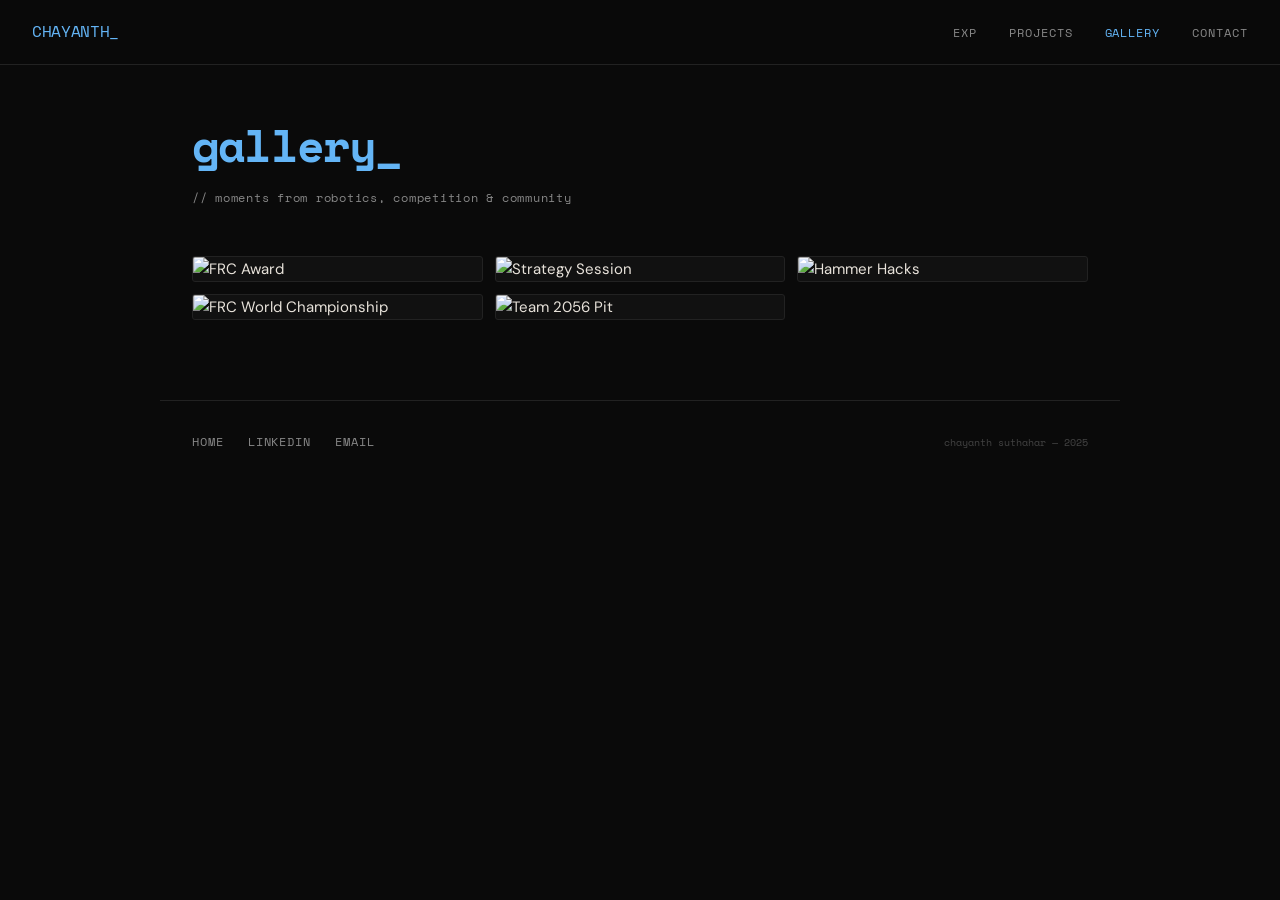
==== gallery.html @ c67ef1ef "Add files via upload" ====
<!DOCTYPE html>
<html lang="en">
<head>
  <meta charset="UTF-8" />
  <meta name="viewport" content="width=device-width, initial-scale=1.0"/>
  <title>gallery — chayanth_</title>
  <link rel="preconnect" href="https://fonts.googleapis.com">
  <link href="https://fonts.googleapis.com/css2?family=Space+Mono:ital,wght@0,400;0,700;1,400&family=DM+Sans:wght@300;400;500&display=swap" rel="stylesheet">
  <style>
    :root {
      --bg: #0a0a0a;
      --bg2: #111111;
      --fg: #e8e2d9;
      --fg2: #888;
      --accent: #64b5f6;
      --accent2: #90caf9;
      --border: #222;
      --mono: 'Space Mono', monospace;
      --sans: 'DM Sans', sans-serif;
    }

    *, *::before, *::after { box-sizing: border-box; margin: 0; padding: 0; }
    html { scroll-behavior: smooth; }

    body {
      background: var(--bg);
      color: var(--fg);
      font-family: var(--sans);
      font-size: 15px;
      line-height: 1.6;
      min-height: 100vh;
    }

    nav {
      position: fixed;
      top: 0; left: 0; right: 0;
      z-index: 100;
      padding: 1.2rem 2rem;
      display: flex;
      justify-content: space-between;
      align-items: center;
      border-bottom: 1px solid var(--border);
      background: rgba(10,10,10,0.88);
      backdrop-filter: blur(12px);
    }

    .nav-logo {
      font-family: var(--mono);
      font-size: 1rem;
      color: var(--accent);
      text-decoration: none;
      letter-spacing: -0.02em;
    }

    .nav-links {
      display: flex;
      gap: 2rem;
      list-style: none;
    }

    .nav-links a {
      font-family: var(--mono);
      font-size: 0.75rem;
      color: var(--fg2);
      text-decoration: none;
      letter-spacing: 0.08em;
      text-transform: uppercase;
      transition: color 0.2s;
    }

    .nav-links a:hover,
    .nav-links a.active { color: var(--accent); }

    main {
      max-width: 960px;
      margin: 0 auto;
      padding: 110px 2rem 5rem;
    }

    .page-header {
      margin-bottom: 3rem;
      animation: fadeUp 0.7s ease both;
    }

    .page-header h1 {
      font-family: var(--mono);
      font-size: clamp(1.8rem, 5vw, 2.8rem);
      font-weight: 700;
      color: var(--accent);
      letter-spacing: -0.04em;
      margin-bottom: 0.4rem;
    }

    .page-header p {
      font-family: var(--mono);
      font-size: 0.78rem;
      color: var(--fg2);
      letter-spacing: 0.06em;
    }

    /* GALLERY GRID */
    .gallery-grid {
      columns: 3;
      column-gap: 0.75rem;
      animation: fadeUp 0.8s 0.1s ease both;
    }

    .gallery-item {
      break-inside: avoid;
      margin-bottom: 0.75rem;
      position: relative;
      overflow: hidden;
      border-radius: 3px;
      border: 1px solid var(--border);
      cursor: pointer;
      background: var(--bg2);
    }

    .gallery-item img {
      width: 100%;
      display: block;
      transition: transform 0.4s ease, filter 0.3s ease;
      filter: grayscale(10%);
    }

    .gallery-item:hover img {
      transform: scale(1.04);
      filter: grayscale(0%);
    }

    .gallery-overlay {
      position: absolute;
      inset: 0;
      background: linear-gradient(to top, rgba(0,0,0,0.75) 0%, transparent 50%);
      opacity: 0;
      transition: opacity 0.3s;
      display: flex;
      align-items: flex-end;
      padding: 1rem;
    }

    .gallery-item:hover .gallery-overlay { opacity: 1; }

    .gallery-caption {
      font-family: var(--mono);
      font-size: 0.68rem;
      color: var(--fg);
      letter-spacing: 0.06em;
      line-height: 1.4;
    }

    .gallery-caption span {
      display: block;
      color: var(--accent2);
      font-size: 0.6rem;
      margin-top: 0.1rem;
    }

    /* LIGHTBOX */
    .lightbox {
      display: none;
      position: fixed;
      inset: 0;
      z-index: 200;
      background: rgba(0,0,0,0.92);
      backdrop-filter: blur(8px);
      justify-content: center;
      align-items: center;
      padding: 2rem;
      cursor: zoom-out;
    }

    .lightbox.open { display: flex; }

    .lightbox img {
      max-width: 90vw;
      max-height: 85vh;
      object-fit: contain;
      border-radius: 3px;
      border: 1px solid var(--border);
      box-shadow: 0 40px 80px rgba(0,0,0,0.8);
      animation: zoomIn 0.25s ease;
    }

    .lightbox-caption {
      position: fixed;
      bottom: 2rem;
      left: 50%;
      transform: translateX(-50%);
      font-family: var(--mono);
      font-size: 0.72rem;
      color: var(--fg2);
      letter-spacing: 0.08em;
      text-align: center;
    }

    .lightbox-close {
      position: fixed;
      top: 1.5rem;
      right: 1.5rem;
      font-family: var(--mono);
      font-size: 1.4rem;
      color: var(--fg2);
      cursor: pointer;
      background: none;
      border: none;
      line-height: 1;
      transition: color 0.2s;
    }

    .lightbox-close:hover { color: var(--accent); }

    footer {
      border-top: 1px solid var(--border);
      padding: 2rem;
      max-width: 960px;
      margin: 0 auto;
      display: flex;
      justify-content: space-between;
      align-items: center;
      flex-wrap: wrap;
      gap: 1rem;
    }

    .footer-links { display: flex; gap: 1.5rem; }

    .footer-links a {
      font-family: var(--mono);
      font-size: 0.72rem;
      color: var(--fg2);
      text-decoration: none;
      text-transform: uppercase;
      letter-spacing: 0.08em;
      transition: color 0.2s;
    }

    .footer-links a:hover { color: var(--accent); }
    .footer-copy { font-family: var(--mono); font-size: 0.65rem; color: #444; }

    @keyframes fadeUp { from { opacity: 0; transform: translateY(20px); } to { opacity: 1; transform: translateY(0); } }
    @keyframes zoomIn { from { opacity: 0; transform: scale(0.94); } to { opacity: 1; transform: scale(1); } }

    @media (max-width: 700px) {
      nav { padding: 1rem; }
      .gallery-grid { columns: 2; }
    }

    @media (max-width: 450px) {
      .gallery-grid { columns: 1; }
    }
  </style>
</head>
<body>

  <nav>
    <a href="index.html" class="nav-logo">CHAYANTH_</a>
    <ul class="nav-links">
      <li><a href="index.html#experience">exp</a></li>
      <li><a href="index.html#projects">projects</a></li>
      <li><a href="gallery.html" class="active">gallery</a></li>
      <li><a href="mailto:chayanthsuthahar@gmail.com">contact</a></li>
    </ul>
  </nav>

  <main>
    <div class="page-header">
      <h1>gallery_</h1>
      <p>// moments from robotics, competition &amp; community</p>
    </div>

    <div class="gallery-grid">

      <div class="gallery-item" onclick="openLightbox(this)">
        <img src="Award.jpg" alt="FRC Award" loading="lazy" />
        <div class="gallery-overlay">
          <div class="gallery-caption">
            FRC District Award
            <span>FIRST Robotics Competition</span>
          </div>
        </div>
      </div>

      <div class="gallery-item" onclick="openLightbox(this)">
        <img src="DSC_1734.jpeg" alt="FRC World Championship" loading="lazy" />
        <div class="gallery-overlay">
          <div class="gallery-caption">
            FRC World Championship
            <span>Team 2056 in the stands</span>
          </div>
        </div>
      </div>

      <div class="gallery-item" onclick="openLightbox(this)">
        <img src="image.png" alt="Strategy Session" loading="lazy" />
        <div class="gallery-overlay">
          <div class="gallery-caption">
            Alliance Strategy
            <span>FRC Competition Floor</span>
          </div>
        </div>
      </div>

      <div class="gallery-item" onclick="openLightbox(this)">
        <img src="IMG_4619.jpg" alt="Team 2056 Pit" loading="lazy" />
        <div class="gallery-overlay">
          <div class="gallery-caption">
            Team 2056 Pit
            <span>Orchard Park Secondary School</span>
          </div>
        </div>
      </div>

      <div class="gallery-item" onclick="openLightbox(this)">
        <img src="IMG_7084.jpg" alt="Hammer Hacks" loading="lazy" />
        <div class="gallery-overlay">
          <div class="gallery-caption">
            Hammer Hacks
            <span>Event Operations</span>
          </div>
        </div>
      </div>

    </div>
  </main>

  <footer>
    <div class="footer-links">
      <a href="index.html">Home</a>
      <a href="https://linkedin.com/in/chayanth" target="_blank">LinkedIn</a>
      <a href="mailto:chayanthsuthahar@gmail.com">Email</a>
    </div>
    <p class="footer-copy">chayanth suthahar &mdash; 2025</p>
  </footer>

  <!-- LIGHTBOX -->
  <div class="lightbox" id="lightbox" onclick="closeLightbox()">
    <button class="lightbox-close" onclick="closeLightbox()">&times;</button>
    <img id="lightbox-img" src="" alt="" />
    <p class="lightbox-caption" id="lightbox-caption"></p>
  </div>

  <script>
    function openLightbox(el) {
      const img = el.querySelector('img');
      const cap = el.querySelector('.gallery-caption');
      document.getElementById('lightbox-img').src = img.src;
      document.getElementById('lightbox-img').alt = img.alt;
      document.getElementById('lightbox-caption').textContent = cap ? cap.childNodes[0].textContent.trim() : '';
      document.getElementById('lightbox').classList.add('open');
      document.body.style.overflow = 'hidden';
    }

    function closeLightbox() {
      document.getElementById('lightbox').classList.remove('open');
      document.body.style.overflow = '';
    }

    document.addEventListener('keydown', e => {
      if (e.key === 'Escape') closeLightbox();
    });
  </script>

</body>
</html>
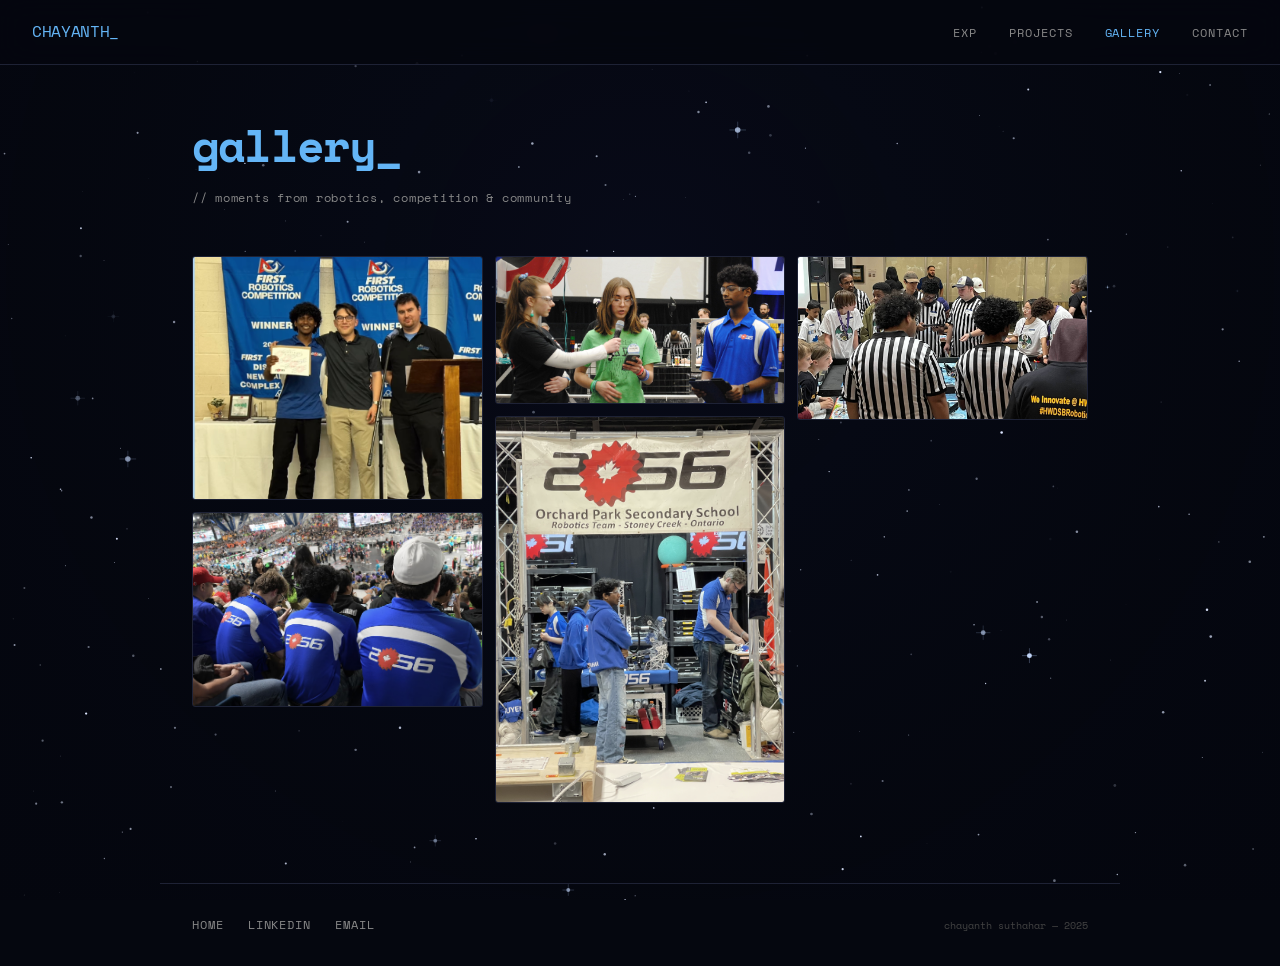
==== commit 5ebe578c: "Add files via upload" ====
--- a/gallery.html
+++ b/gallery.html
@@ -4,17 +4,18 @@
   <meta charset="UTF-8" />
   <meta name="viewport" content="width=device-width, initial-scale=1.0"/>
   <title>gallery — chayanth_</title>
+  <link rel="icon" type="image/x-icon" href="favicon.ico">
   <link rel="preconnect" href="https://fonts.googleapis.com">
   <link href="https://fonts.googleapis.com/css2?family=Space+Mono:ital,wght@0,400;0,700;1,400&family=DM+Sans:wght@300;400;500&display=swap" rel="stylesheet">
   <style>
     :root {
-      --bg: #0a0a0a;
-      --bg2: #111111;
+      --bg: #05070f;
+      --bg2: #0d1020;
       --fg: #e8e2d9;
       --fg2: #888;
       --accent: #64b5f6;
       --accent2: #90caf9;
-      --border: #222;
+      --border: #1e2235;
       --mono: 'Space Mono', monospace;
       --sans: 'DM Sans', sans-serif;
     }
@@ -29,7 +30,17 @@
       font-size: 15px;
       line-height: 1.6;
       min-height: 100vh;
-    }
+      overflow-x: hidden;
+    }
+
+    #stars {
+      position: fixed;
+      inset: 0;
+      z-index: 0;
+      pointer-events: none;
+    }
+
+    nav, main, footer { position: relative; z-index: 1; }
 
     nav {
       position: fixed;
@@ -40,8 +51,8 @@
       justify-content: space-between;
       align-items: center;
       border-bottom: 1px solid var(--border);
-      background: rgba(10,10,10,0.88);
-      backdrop-filter: blur(12px);
+      background: rgba(5,7,15,0.85);
+      backdrop-filter: blur(14px);
     }
 
     .nav-logo {
@@ -98,7 +109,6 @@
       letter-spacing: 0.06em;
     }
 
-    /* GALLERY GRID */
     .gallery-grid {
       columns: 3;
       column-gap: 0.75rem;
@@ -131,7 +141,7 @@
     .gallery-overlay {
       position: absolute;
       inset: 0;
-      background: linear-gradient(to top, rgba(0,0,0,0.75) 0%, transparent 50%);
+      background: linear-gradient(to top, rgba(0,0,0,0.78) 0%, transparent 55%);
       opacity: 0;
       transition: opacity 0.3s;
       display: flex;
@@ -162,8 +172,8 @@
       position: fixed;
       inset: 0;
       z-index: 200;
-      background: rgba(0,0,0,0.92);
-      backdrop-filter: blur(8px);
+      background: rgba(0,0,0,0.93);
+      backdrop-filter: blur(10px);
       justify-content: center;
       align-items: center;
       padding: 2rem;
@@ -178,7 +188,7 @@
       object-fit: contain;
       border-radius: 3px;
       border: 1px solid var(--border);
-      box-shadow: 0 40px 80px rgba(0,0,0,0.8);
+      box-shadow: 0 40px 80px rgba(0,0,0,0.9);
       animation: zoomIn 0.25s ease;
     }
 
@@ -252,6 +262,8 @@
 </head>
 <body>
 
+  <canvas id="stars"></canvas>
+
   <nav>
     <a href="index.html" class="nav-logo">CHAYANTH_</a>
     <ul class="nav-links">
@@ -332,7 +344,6 @@
     <p class="footer-copy">chayanth suthahar &mdash; 2025</p>
   </footer>
 
-  <!-- LIGHTBOX -->
   <div class="lightbox" id="lightbox" onclick="closeLightbox()">
     <button class="lightbox-close" onclick="closeLightbox()">&times;</button>
     <img id="lightbox-img" src="" alt="" />
@@ -340,6 +351,7 @@
   </div>
 
   <script>
+    // LIGHTBOX
     function openLightbox(el) {
       const img = el.querySelector('img');
       const cap = el.querySelector('.gallery-caption');
@@ -355,9 +367,72 @@
       document.body.style.overflow = '';
     }
 
-    document.addEventListener('keydown', e => {
-      if (e.key === 'Escape') closeLightbox();
-    });
+    document.addEventListener('keydown', e => { if (e.key === 'Escape') closeLightbox(); });
+
+    // STARFIELD
+    const canvas = document.getElementById('stars');
+    const ctx = canvas.getContext('2d');
+    let stars = [];
+
+    function resize() {
+      canvas.width = window.innerWidth;
+      canvas.height = window.innerHeight;
+    }
+
+    function initStars() {
+      stars = [];
+      const count = Math.floor((canvas.width * canvas.height) / 4000);
+      for (let s = 0; s < count; s++) {
+        stars.push({
+          x: Math.random() * canvas.width,
+          y: Math.random() * canvas.height,
+          r: Math.random() * 1.2 + 0.2,
+          alpha: Math.random() * 0.7 + 0.2,
+          twinkleSpeed: Math.random() * 0.008 + 0.002,
+          twinkleOffset: Math.random() * Math.PI * 2,
+          big: Math.random() < 0.04
+        });
+      }
+    }
+
+    function drawStars(t) {
+      ctx.clearRect(0, 0, canvas.width, canvas.height);
+      const grad = ctx.createRadialGradient(canvas.width*0.5, canvas.height*0.3, 0, canvas.width*0.5, canvas.height*0.3, canvas.width*0.8);
+      grad.addColorStop(0, 'rgba(20,30,70,0.18)');
+      grad.addColorStop(1, 'rgba(0,0,0,0)');
+      ctx.fillStyle = grad;
+      ctx.fillRect(0, 0, canvas.width, canvas.height);
+
+      stars.forEach(s => {
+        const flicker = s.alpha + Math.sin(t * s.twinkleSpeed + s.twinkleOffset) * 0.25;
+        const alpha = Math.max(0.05, Math.min(1, flicker));
+        const radius = s.big ? s.r * 2 : s.r;
+
+        if (s.big) {
+          ctx.save();
+          ctx.translate(s.x, s.y);
+          ctx.strokeStyle = `rgba(180,210,255,${alpha * 0.6})`;
+          ctx.lineWidth = 0.5;
+          ctx.beginPath();
+          ctx.moveTo(-radius*3, 0); ctx.lineTo(radius*3, 0);
+          ctx.moveTo(0, -radius*3); ctx.lineTo(0, radius*3);
+          ctx.stroke();
+          ctx.restore();
+        }
+
+        ctx.beginPath();
+        ctx.arc(s.x, s.y, radius, 0, Math.PI * 2);
+        const hue = s.big ? '200,220,255' : '220,230,255';
+        ctx.fillStyle = `rgba(${hue},${alpha})`;
+        ctx.fill();
+      });
+    }
+
+    let frame = 0;
+    function animate() { frame++; drawStars(frame); requestAnimationFrame(animate); }
+
+    resize(); initStars(); animate();
+    window.addEventListener('resize', () => { resize(); initStars(); });
   </script>
 
 </body>
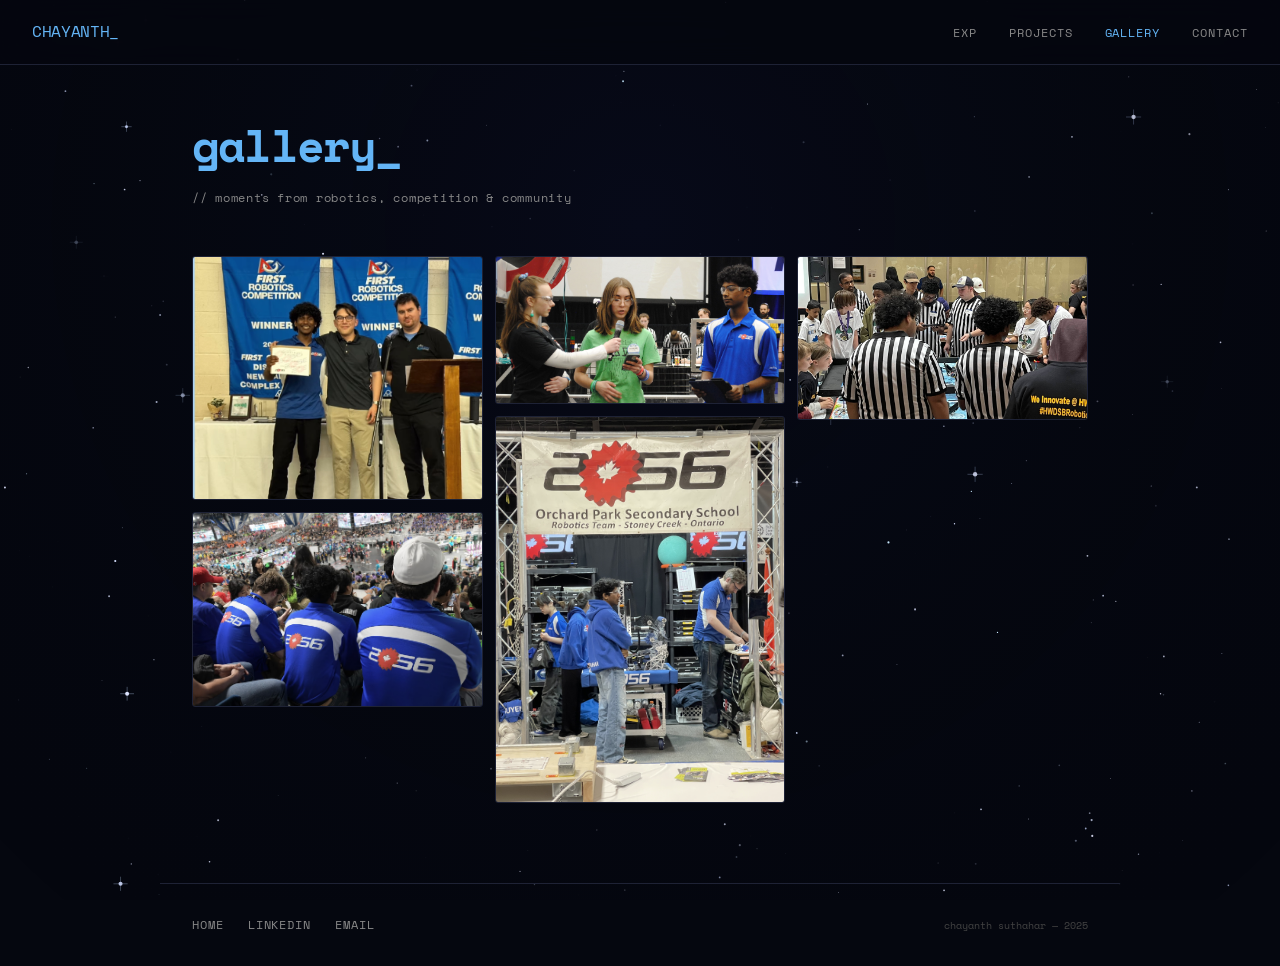
==== commit 69589bd1: "Add files via upload" ====
--- a/gallery.html
+++ b/gallery.html
@@ -19,245 +19,51 @@
       --mono: 'Space Mono', monospace;
       --sans: 'DM Sans', sans-serif;
     }
-
     *, *::before, *::after { box-sizing: border-box; margin: 0; padding: 0; }
     html { scroll-behavior: smooth; }
-
-    body {
-      background: var(--bg);
-      color: var(--fg);
-      font-family: var(--sans);
-      font-size: 15px;
-      line-height: 1.6;
-      min-height: 100vh;
-      overflow-x: hidden;
-    }
-
-    #stars {
-      position: fixed;
-      inset: 0;
-      z-index: 0;
-      pointer-events: none;
-    }
-
+    body { background: var(--bg); color: var(--fg); font-family: var(--sans); font-size: 15px; line-height: 1.6; min-height: 100vh; overflow-x: hidden; }
+    #stars { position: fixed; inset: 0; z-index: 0; pointer-events: none; }
     nav, main, footer { position: relative; z-index: 1; }
 
-    nav {
-      position: fixed;
-      top: 0; left: 0; right: 0;
-      z-index: 100;
-      padding: 1.2rem 2rem;
-      display: flex;
-      justify-content: space-between;
-      align-items: center;
-      border-bottom: 1px solid var(--border);
-      background: rgba(5,7,15,0.85);
-      backdrop-filter: blur(14px);
-    }
-
-    .nav-logo {
-      font-family: var(--mono);
-      font-size: 1rem;
-      color: var(--accent);
-      text-decoration: none;
-      letter-spacing: -0.02em;
-    }
-
-    .nav-links {
-      display: flex;
-      gap: 2rem;
-      list-style: none;
-    }
-
-    .nav-links a {
-      font-family: var(--mono);
-      font-size: 0.75rem;
-      color: var(--fg2);
-      text-decoration: none;
-      letter-spacing: 0.08em;
-      text-transform: uppercase;
-      transition: color 0.2s;
-    }
-
-    .nav-links a:hover,
-    .nav-links a.active { color: var(--accent); }
-
-    main {
-      max-width: 960px;
-      margin: 0 auto;
-      padding: 110px 2rem 5rem;
-    }
-
-    .page-header {
-      margin-bottom: 3rem;
-      animation: fadeUp 0.7s ease both;
-    }
-
-    .page-header h1 {
-      font-family: var(--mono);
-      font-size: clamp(1.8rem, 5vw, 2.8rem);
-      font-weight: 700;
-      color: var(--accent);
-      letter-spacing: -0.04em;
-      margin-bottom: 0.4rem;
-    }
-
-    .page-header p {
-      font-family: var(--mono);
-      font-size: 0.78rem;
-      color: var(--fg2);
-      letter-spacing: 0.06em;
-    }
-
-    .gallery-grid {
-      columns: 3;
-      column-gap: 0.75rem;
-      animation: fadeUp 0.8s 0.1s ease both;
-    }
-
-    .gallery-item {
-      break-inside: avoid;
-      margin-bottom: 0.75rem;
-      position: relative;
-      overflow: hidden;
-      border-radius: 3px;
-      border: 1px solid var(--border);
-      cursor: pointer;
-      background: var(--bg2);
-    }
-
-    .gallery-item img {
-      width: 100%;
-      display: block;
-      transition: transform 0.4s ease, filter 0.3s ease;
-      filter: grayscale(10%);
-    }
-
-    .gallery-item:hover img {
-      transform: scale(1.04);
-      filter: grayscale(0%);
-    }
-
-    .gallery-overlay {
-      position: absolute;
-      inset: 0;
-      background: linear-gradient(to top, rgba(0,0,0,0.78) 0%, transparent 55%);
-      opacity: 0;
-      transition: opacity 0.3s;
-      display: flex;
-      align-items: flex-end;
-      padding: 1rem;
-    }
-
+    nav { position: fixed; top: 0; left: 0; right: 0; z-index: 100; padding: 1.2rem 2rem; display: flex; justify-content: space-between; align-items: center; border-bottom: 1px solid var(--border); background: rgba(5,7,15,0.85); backdrop-filter: blur(14px); }
+    .nav-logo { font-family: var(--mono); font-size: 1rem; color: var(--accent); text-decoration: none; letter-spacing: -0.02em; }
+    .nav-links { display: flex; gap: 2rem; list-style: none; }
+    .nav-links a { font-family: var(--mono); font-size: 0.75rem; color: var(--fg2); text-decoration: none; letter-spacing: 0.08em; text-transform: uppercase; transition: color 0.2s; }
+    .nav-links a:hover, .nav-links a.active { color: var(--accent); }
+
+    main { max-width: 960px; margin: 0 auto; padding: 110px 2rem 5rem; }
+
+    .page-header { margin-bottom: 3rem; animation: fadeUp 0.7s ease both; }
+    .page-header h1 { font-family: var(--mono); font-size: clamp(1.8rem, 5vw, 2.8rem); font-weight: 700; color: var(--accent); letter-spacing: -0.04em; margin-bottom: 0.4rem; }
+    .page-header p { font-family: var(--mono); font-size: 0.78rem; color: var(--fg2); letter-spacing: 0.06em; }
+
+    .gallery-grid { columns: 3; column-gap: 0.75rem; animation: fadeUp 0.8s 0.1s ease both; }
+    .gallery-item { break-inside: avoid; margin-bottom: 0.75rem; position: relative; overflow: hidden; border-radius: 3px; border: 1px solid var(--border); cursor: pointer; background: var(--bg2); }
+    .gallery-item img { width: 100%; display: block; transition: transform 0.4s ease, filter 0.3s ease; filter: grayscale(10%); }
+    .gallery-item:hover img { transform: scale(1.04); filter: grayscale(0%); }
+    .gallery-overlay { position: absolute; inset: 0; background: linear-gradient(to top, rgba(0,0,0,0.78) 0%, transparent 55%); opacity: 0; transition: opacity 0.3s; display: flex; align-items: flex-end; padding: 1rem; }
     .gallery-item:hover .gallery-overlay { opacity: 1; }
-
-    .gallery-caption {
-      font-family: var(--mono);
-      font-size: 0.68rem;
-      color: var(--fg);
-      letter-spacing: 0.06em;
-      line-height: 1.4;
-    }
-
-    .gallery-caption span {
-      display: block;
-      color: var(--accent2);
-      font-size: 0.6rem;
-      margin-top: 0.1rem;
-    }
-
-    /* LIGHTBOX */
-    .lightbox {
-      display: none;
-      position: fixed;
-      inset: 0;
-      z-index: 200;
-      background: rgba(0,0,0,0.93);
-      backdrop-filter: blur(10px);
-      justify-content: center;
-      align-items: center;
-      padding: 2rem;
-      cursor: zoom-out;
-    }
-
+    .gallery-caption { font-family: var(--mono); font-size: 0.68rem; color: var(--fg); letter-spacing: 0.06em; line-height: 1.4; }
+    .gallery-caption span { display: block; color: var(--accent2); font-size: 0.6rem; margin-top: 0.1rem; }
+
+    .lightbox { display: none; position: fixed; inset: 0; z-index: 200; background: rgba(0,0,0,0.93); backdrop-filter: blur(10px); justify-content: center; align-items: center; padding: 2rem; cursor: zoom-out; }
     .lightbox.open { display: flex; }
-
-    .lightbox img {
-      max-width: 90vw;
-      max-height: 85vh;
-      object-fit: contain;
-      border-radius: 3px;
-      border: 1px solid var(--border);
-      box-shadow: 0 40px 80px rgba(0,0,0,0.9);
-      animation: zoomIn 0.25s ease;
-    }
-
-    .lightbox-caption {
-      position: fixed;
-      bottom: 2rem;
-      left: 50%;
-      transform: translateX(-50%);
-      font-family: var(--mono);
-      font-size: 0.72rem;
-      color: var(--fg2);
-      letter-spacing: 0.08em;
-      text-align: center;
-    }
-
-    .lightbox-close {
-      position: fixed;
-      top: 1.5rem;
-      right: 1.5rem;
-      font-family: var(--mono);
-      font-size: 1.4rem;
-      color: var(--fg2);
-      cursor: pointer;
-      background: none;
-      border: none;
-      line-height: 1;
-      transition: color 0.2s;
-    }
-
+    .lightbox img { max-width: 90vw; max-height: 85vh; object-fit: contain; border-radius: 3px; border: 1px solid var(--border); box-shadow: 0 40px 80px rgba(0,0,0,0.9); animation: zoomIn 0.25s ease; }
+    .lightbox-caption { position: fixed; bottom: 2rem; left: 50%; transform: translateX(-50%); font-family: var(--mono); font-size: 0.72rem; color: var(--fg2); letter-spacing: 0.08em; text-align: center; }
+    .lightbox-close { position: fixed; top: 1.5rem; right: 1.5rem; font-family: var(--mono); font-size: 1.4rem; color: var(--fg2); cursor: pointer; background: none; border: none; line-height: 1; transition: color 0.2s; }
     .lightbox-close:hover { color: var(--accent); }
 
-    footer {
-      border-top: 1px solid var(--border);
-      padding: 2rem;
-      max-width: 960px;
-      margin: 0 auto;
-      display: flex;
-      justify-content: space-between;
-      align-items: center;
-      flex-wrap: wrap;
-      gap: 1rem;
-    }
-
+    footer { border-top: 1px solid var(--border); padding: 2rem; max-width: 960px; margin: 0 auto; display: flex; justify-content: space-between; align-items: center; flex-wrap: wrap; gap: 1rem; }
     .footer-links { display: flex; gap: 1.5rem; }
-
-    .footer-links a {
-      font-family: var(--mono);
-      font-size: 0.72rem;
-      color: var(--fg2);
-      text-decoration: none;
-      text-transform: uppercase;
-      letter-spacing: 0.08em;
-      transition: color 0.2s;
-    }
-
+    .footer-links a { font-family: var(--mono); font-size: 0.72rem; color: var(--fg2); text-decoration: none; text-transform: uppercase; letter-spacing: 0.08em; transition: color 0.2s; }
     .footer-links a:hover { color: var(--accent); }
     .footer-copy { font-family: var(--mono); font-size: 0.65rem; color: #444; }
 
     @keyframes fadeUp { from { opacity: 0; transform: translateY(20px); } to { opacity: 1; transform: translateY(0); } }
     @keyframes zoomIn { from { opacity: 0; transform: scale(0.94); } to { opacity: 1; transform: scale(1); } }
 
-    @media (max-width: 700px) {
-      nav { padding: 1rem; }
-      .gallery-grid { columns: 2; }
-    }
-
-    @media (max-width: 450px) {
-      .gallery-grid { columns: 1; }
-    }
+    @media (max-width: 700px) { nav { padding: 1rem; } .gallery-grid { columns: 2; } }
+    @media (max-width: 450px) { .gallery-grid { columns: 1; } }
   </style>
 </head>
 <body>
@@ -281,57 +87,26 @@
     </div>
 
     <div class="gallery-grid">
-
       <div class="gallery-item" onclick="openLightbox(this)">
         <img src="Award.jpg" alt="FRC Award" loading="lazy" />
-        <div class="gallery-overlay">
-          <div class="gallery-caption">
-            FRC District Award
-            <span>FIRST Robotics Competition</span>
-          </div>
-        </div>
-      </div>
-
+        <div class="gallery-overlay"><div class="gallery-caption">FRC District Award<span>FIRST Robotics Competition</span></div></div>
+      </div>
       <div class="gallery-item" onclick="openLightbox(this)">
         <img src="DSC_1734.jpeg" alt="FRC World Championship" loading="lazy" />
-        <div class="gallery-overlay">
-          <div class="gallery-caption">
-            FRC World Championship
-            <span>Team 2056 in the stands</span>
-          </div>
-        </div>
-      </div>
-
+        <div class="gallery-overlay"><div class="gallery-caption">FRC World Championship<span>Team 2056 in the stands</span></div></div>
+      </div>
       <div class="gallery-item" onclick="openLightbox(this)">
         <img src="image.png" alt="Strategy Session" loading="lazy" />
-        <div class="gallery-overlay">
-          <div class="gallery-caption">
-            Alliance Strategy
-            <span>FRC Competition Floor</span>
-          </div>
-        </div>
-      </div>
-
+        <div class="gallery-overlay"><div class="gallery-caption">Alliance Strategy<span>FRC Competition Floor</span></div></div>
+      </div>
       <div class="gallery-item" onclick="openLightbox(this)">
         <img src="IMG_4619.jpg" alt="Team 2056 Pit" loading="lazy" />
-        <div class="gallery-overlay">
-          <div class="gallery-caption">
-            Team 2056 Pit
-            <span>Orchard Park Secondary School</span>
-          </div>
-        </div>
-      </div>
-
+        <div class="gallery-overlay"><div class="gallery-caption">Team 2056 Pit<span>Orchard Park Secondary School</span></div></div>
+      </div>
       <div class="gallery-item" onclick="openLightbox(this)">
         <img src="IMG_7084.jpg" alt="Hammer Hacks" loading="lazy" />
-        <div class="gallery-overlay">
-          <div class="gallery-caption">
-            Hammer Hacks
-            <span>Event Operations</span>
-          </div>
-        </div>
-      </div>
-
+        <div class="gallery-overlay"><div class="gallery-caption">Hammer Hacks<span>Event Operations</span></div></div>
+      </div>
     </div>
   </main>
 
@@ -351,87 +126,79 @@
   </div>
 
   <script>
-    // LIGHTBOX
     function openLightbox(el) {
       const img = el.querySelector('img');
       const cap = el.querySelector('.gallery-caption');
       document.getElementById('lightbox-img').src = img.src;
-      document.getElementById('lightbox-img').alt = img.alt;
       document.getElementById('lightbox-caption').textContent = cap ? cap.childNodes[0].textContent.trim() : '';
       document.getElementById('lightbox').classList.add('open');
       document.body.style.overflow = 'hidden';
     }
-
     function closeLightbox() {
       document.getElementById('lightbox').classList.remove('open');
       document.body.style.overflow = '';
     }
-
     document.addEventListener('keydown', e => { if (e.key === 'Escape') closeLightbox(); });
 
-    // STARFIELD
+    // ── STARFIELD ──────────────────────────────────────────────
     const canvas = document.getElementById('stars');
-    const ctx = canvas.getContext('2d');
-    let stars = [];
-
-    function resize() {
-      canvas.width = window.innerWidth;
-      canvas.height = window.innerHeight;
-    }
+    const ctx    = canvas.getContext('2d');
+    let stars    = [];
+
+    function resize() { canvas.width = window.innerWidth; canvas.height = window.innerHeight; }
 
     function initStars() {
       stars = [];
-      const count = Math.floor((canvas.width * canvas.height) / 4000);
+      const count = Math.floor((canvas.width * canvas.height) / 3500);
       for (let s = 0; s < count; s++) {
+        const big = Math.random() < 0.05;
         stars.push({
-          x: Math.random() * canvas.width,
-          y: Math.random() * canvas.height,
-          r: Math.random() * 1.2 + 0.2,
-          alpha: Math.random() * 0.7 + 0.2,
-          twinkleSpeed: Math.random() * 0.008 + 0.002,
-          twinkleOffset: Math.random() * Math.PI * 2,
-          big: Math.random() < 0.04
+          x:     Math.random() * canvas.width,
+          y:     Math.random() * canvas.height,
+          r:     big ? Math.random() * 1.4 + 0.8 : Math.random() * 0.9 + 0.2,
+          base:  Math.random() * 0.5 + 0.15,
+          freq:  (Math.random() * 1.5 + 0.5) * 0.001,
+          phase: Math.random() * Math.PI * 2,
+          amp:   Math.random() * 0.45 + 0.2,
+          big
         });
       }
     }
 
-    function drawStars(t) {
+    function draw(now) {
       ctx.clearRect(0, 0, canvas.width, canvas.height);
-      const grad = ctx.createRadialGradient(canvas.width*0.5, canvas.height*0.3, 0, canvas.width*0.5, canvas.height*0.3, canvas.width*0.8);
-      grad.addColorStop(0, 'rgba(20,30,70,0.18)');
+      const grad = ctx.createRadialGradient(canvas.width*0.5, canvas.height*0.25, 0, canvas.width*0.5, canvas.height*0.25, canvas.width*0.7);
+      grad.addColorStop(0, 'rgba(15,25,65,0.2)');
       grad.addColorStop(1, 'rgba(0,0,0,0)');
       ctx.fillStyle = grad;
       ctx.fillRect(0, 0, canvas.width, canvas.height);
 
-      stars.forEach(s => {
-        const flicker = s.alpha + Math.sin(t * s.twinkleSpeed + s.twinkleOffset) * 0.25;
-        const alpha = Math.max(0.05, Math.min(1, flicker));
-        const radius = s.big ? s.r * 2 : s.r;
-
+      for (const s of stars) {
+        const alpha = Math.max(0.02, Math.min(1, s.base + Math.sin(now * s.freq + s.phase) * s.amp));
         if (s.big) {
           ctx.save();
           ctx.translate(s.x, s.y);
-          ctx.strokeStyle = `rgba(180,210,255,${alpha * 0.6})`;
-          ctx.lineWidth = 0.5;
+          ctx.strokeStyle = `rgba(190,215,255,${alpha * 0.55})`;
+          ctx.lineWidth = 0.6;
+          const arm = s.r * 3.5;
           ctx.beginPath();
-          ctx.moveTo(-radius*3, 0); ctx.lineTo(radius*3, 0);
-          ctx.moveTo(0, -radius*3); ctx.lineTo(0, radius*3);
+          ctx.moveTo(-arm, 0); ctx.lineTo(arm, 0);
+          ctx.moveTo(0, -arm); ctx.lineTo(0, arm);
           ctx.stroke();
           ctx.restore();
         }
-
         ctx.beginPath();
-        ctx.arc(s.x, s.y, radius, 0, Math.PI * 2);
-        const hue = s.big ? '200,220,255' : '220,230,255';
-        ctx.fillStyle = `rgba(${hue},${alpha})`;
+        ctx.arc(s.x, s.y, s.r, 0, Math.PI * 2);
+        const r = 200 + Math.round(s.phase * 5) % 30;
+        const g = 215 + Math.round(s.phase * 3) % 20;
+        ctx.fillStyle = `rgba(${r},${g},255,${alpha})`;
         ctx.fill();
-      });
-    }
-
-    let frame = 0;
-    function animate() { frame++; drawStars(frame); requestAnimationFrame(animate); }
-
-    resize(); initStars(); animate();
+      }
+    }
+
+    function animate(now) { draw(now); requestAnimationFrame(animate); }
+
+    resize(); initStars(); requestAnimationFrame(animate);
     window.addEventListener('resize', () => { resize(); initStars(); });
   </script>
 
